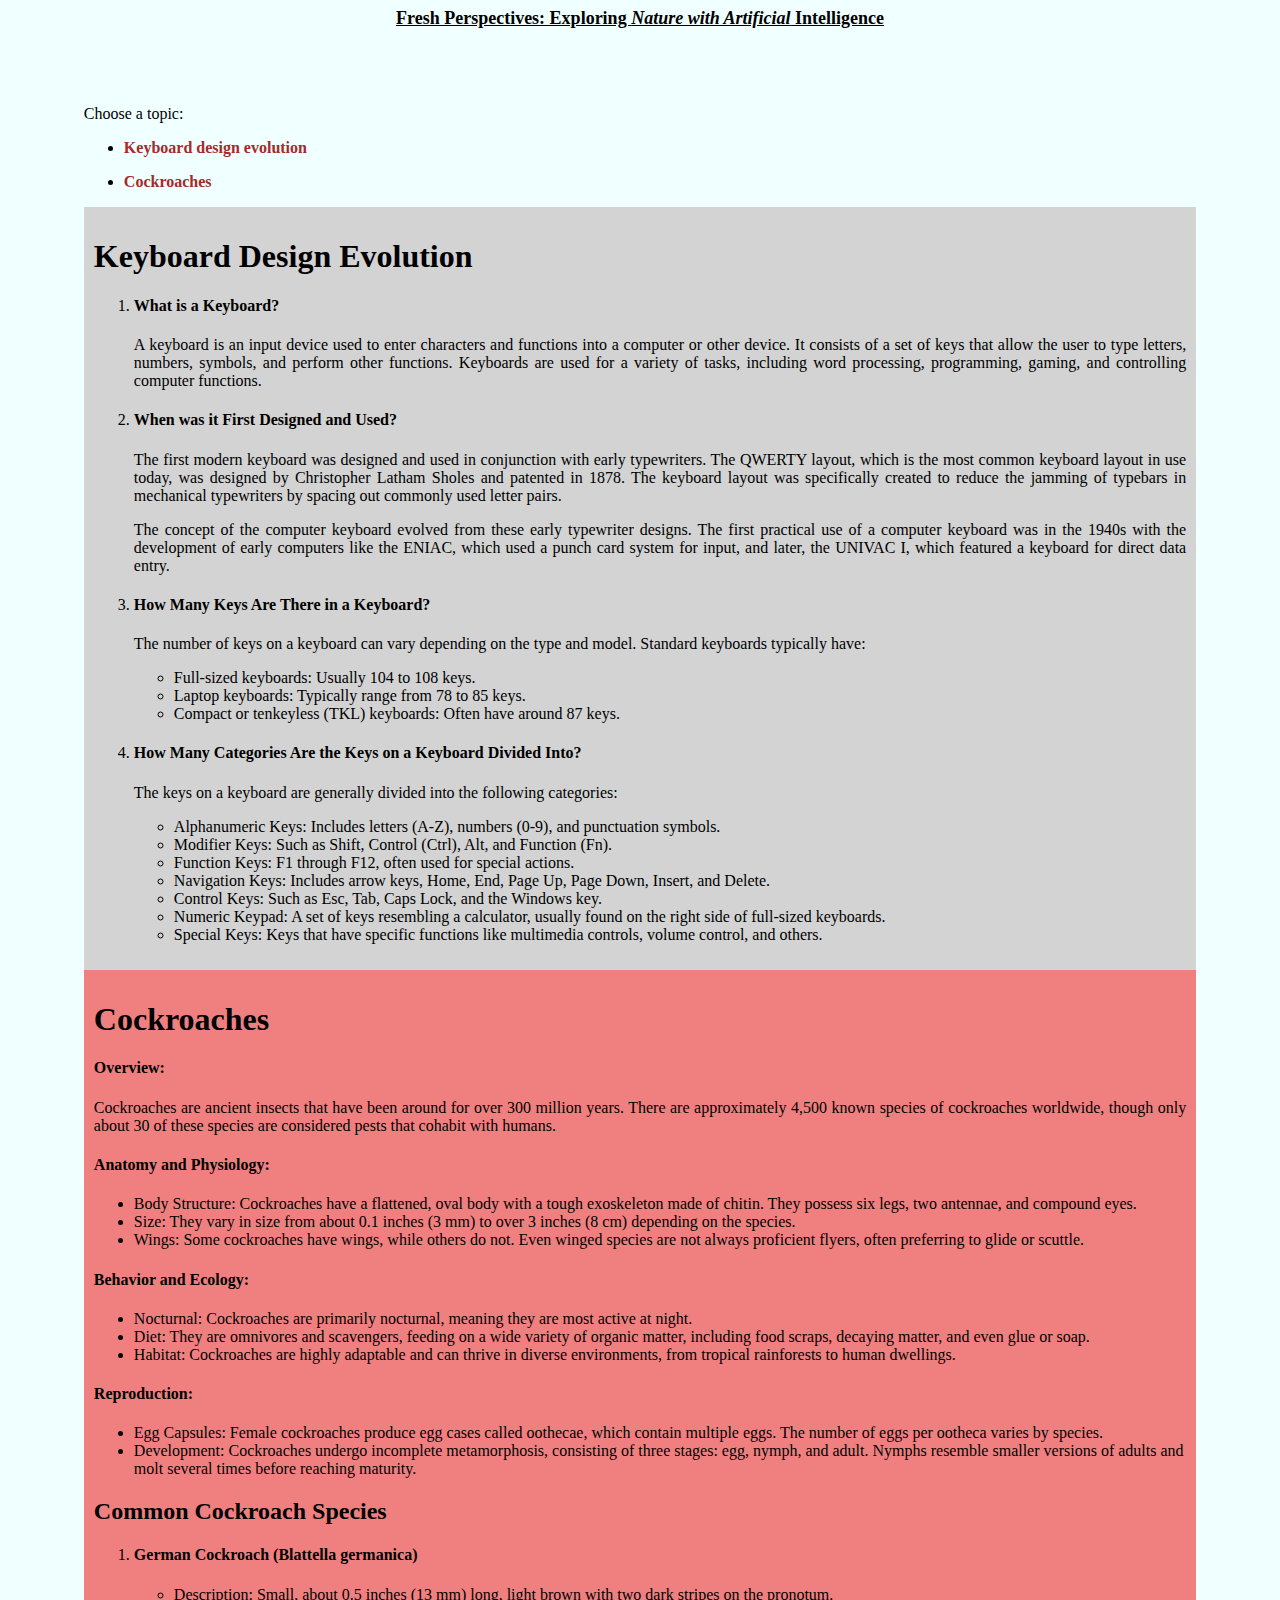
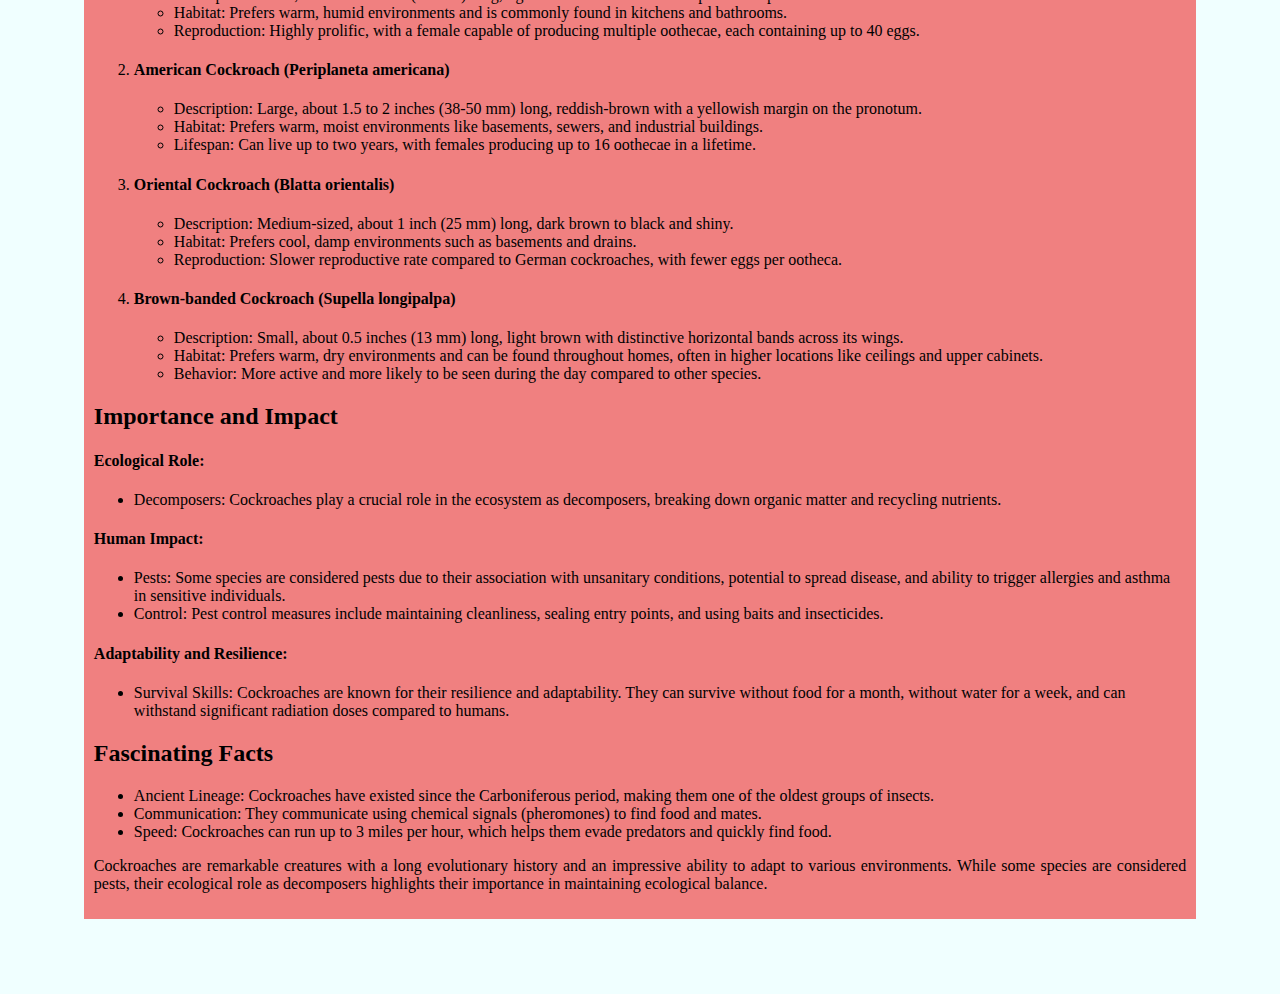
==== fresh-perspectives/index.html @ 25645f89 "files" ====
<!DOCTYPE html>
<html lang="en">
<head>
    <meta charset="UTF-8">
    <meta name="viewport" content="width=device-width, initial-scale=1.0">
    <link rel="stylesheet" href="css/style.css">
    <title>Fresh Perspectives</title>
</head>
<body>
    <div>
        <header>Fresh Perspectives: Exploring <i>Nature with Artificial</i> Intelligence</header>
    </div>
    <div>
        <main id="home">
            <head>Choose a topic:</head>
            <section id="catalog">
                <ul>
                    <li><p><a href="#keyb">Keyboard design evolution</a></p></li>
                    <li><p><a href="#cockroache">Cockroaches</a></p></li>
                </ul>
            </section>
            <section id="topics">
                <article id="keyb">
                    <h1>Keyboard Design Evolution</h1>
                    <p>
                        <ol>
                            <li>
                                <h4>What is a Keyboard?</h4>
                                <p>A keyboard is an input device used to enter characters and functions into a computer or other device. It consists of a set of keys that allow the user to type letters, numbers, symbols, and perform other functions. Keyboards are used for a variety of tasks, including word processing, programming, gaming, and controlling computer functions.</p>
                            </li>
                            <li>
                                <h4>When was it First Designed and Used?</h4>
                                <p>The first modern keyboard was designed and used in conjunction with early typewriters. The QWERTY layout, which is the most common keyboard layout in use today, was designed by Christopher Latham Sholes and patented in 1878. The keyboard layout was specifically created to reduce the jamming of typebars in mechanical typewriters by spacing out commonly used letter pairs.</p>

                                <p>The concept of the computer keyboard evolved from these early typewriter designs. The first practical use of a computer keyboard was in the 1940s with the development of early computers like the ENIAC, which used a punch card system for input, and later, the UNIVAC I, which featured a keyboard for direct data entry.</p>
                            </li>
                            <li>
                                <h4>How Many Keys Are There in a Keyboard?</h4>
                                <p>The number of keys on a keyboard can vary depending on the type and model. Standard keyboards typically have:
                                    <ul>
                                        <li>Full-sized keyboards: Usually 104 to 108 keys.</li>
                                        <li>Laptop keyboards: Typically range from 78 to 85 keys.</li>
                                        <li>Compact or tenkeyless (TKL) keyboards: Often have around 87 keys.</li>
                                    </ul>
                                </p>
                            </li>
                            <li>
                                <h4>How Many Categories Are the Keys on a Keyboard Divided Into?</h4>
                                <p>The keys on a keyboard are generally divided into the following categories:
                                    <ul>
                                        <li>Alphanumeric Keys: Includes letters (A-Z), numbers (0-9), and punctuation symbols.</li>
                                        <li>Modifier Keys: Such as Shift, Control (Ctrl), Alt, and Function (Fn).</li>
                                        <li>Function Keys: F1 through F12, often used for special actions.</li>
                                        <li>Navigation Keys: Includes arrow keys, Home, End, Page Up, Page Down, Insert, and Delete.</li>
                                        <li>Control Keys: Such as Esc, Tab, Caps Lock, and the Windows key.</li>
                                        <li>Numeric Keypad: A set of keys resembling a calculator, usually found on the right side of full-sized keyboards.</li>
                                        <li>Special Keys: Keys that have specific functions like multimedia controls, volume control, and others.</li>
                                    </ul>
                                </p>

                            </li>
                        </ol>
                    </p>
                    <p></p>
                </article>
                <article id="cockroache">
                    <h1>Cockroaches</h1>
                    <h4>Overview:</h4>
                    <p>Cockroaches are ancient insects that have been around for over 300 million years. There are approximately 4,500 known species of cockroaches worldwide, though only about 30 of these species are considered pests that cohabit with humans.</p>
                    <h4>Anatomy and Physiology:</h4>
                    <p>
                        <ul>
                            <li>Body Structure: Cockroaches have a flattened, oval body with a tough exoskeleton made of chitin. They possess six legs, two antennae, and compound eyes.</li>
                            <li>Size: They vary in size from about 0.1 inches (3 mm) to over 3 inches (8 cm) depending on the species.</li>
                            <li>Wings: Some cockroaches have wings, while others do not. Even winged species are not always proficient flyers,  often preferring to glide or scuttle.</li>
                        </ul>
                    </p>
                    <h4>Behavior and Ecology:</h4>
                    <p>
                        <ul>
                            <li>Nocturnal: Cockroaches are primarily nocturnal, meaning they are most active at night.</li>
                            <li>Diet: They are omnivores and scavengers, feeding on a wide variety of organic matter, including food scraps, decaying matter, and even glue or soap.</li>
                            <li>Habitat: Cockroaches are highly adaptable and can thrive in diverse environments, from tropical rainforests to human dwellings.</li>
                        </ul>
                    </p>
                    <h4>Reproduction:</h4>
                    <p>
                        <ul>
                            <li>Egg Capsules: Female cockroaches produce egg cases called oothecae, which contain multiple eggs. The number of eggs per ootheca varies by species.</li>
                            <li>Development: Cockroaches undergo incomplete metamorphosis, consisting of three stages: egg, nymph, and adult. Nymphs resemble smaller versions of adults and molt several times before reaching maturity.</li>
                        </ul>
                    </p>
                    <h2>Common Cockroach Species</h2>
                    <p>
                        <ol>
                            <li>
                                <h4>German Cockroach (Blattella germanica)</h4>
                                <p>
                                    <ul>
                                        <li>Description: Small, about 0.5 inches (13 mm) long, light brown with two dark stripes on the pronotum.</li>
                                        <li>Habitat: Prefers warm, humid environments and is commonly found in kitchens and bathrooms.</li>
                                        <li>Reproduction: Highly prolific, with a female capable of producing multiple oothecae, each containing up to 40 eggs.</li>
                                    </ul>
                                </p>
                            </li>
                            <li>
                                <h4>American Cockroach (Periplaneta americana)</h4>
                                <p>
                                    <ul>
                                        <li>Description: Large, about 1.5 to 2 inches (38-50 mm) long, reddish-brown with a yellowish margin on the pronotum.</li>
                                        <li>Habitat: Prefers warm, moist environments like basements, sewers, and industrial buildings.</li>
                                        <li>Lifespan: Can live up to two years, with females producing up to 16 oothecae in a lifetime.</li>
                                    </ul>
                                </p>
                            </li>
                            <li>
                                <h4>Oriental Cockroach (Blatta orientalis)</h4>
                                <p>
                                    <ul>
                                        <li>Description: Medium-sized, about 1 inch (25 mm) long, dark brown to black and shiny.</li>
                                        <li>Habitat: Prefers cool, damp environments such as basements and drains.</li>
                                        <li>Reproduction: Slower reproductive rate compared to German cockroaches, with fewer eggs per ootheca.</li>
                                    </ul>
                                </p>
                            </li>
                            <li>
                                <h4>Brown-banded Cockroach (Supella longipalpa)</h4>
                                <p>
                                    <ul>
                                        <li>Description: Small, about 0.5 inches (13 mm) long, light brown with distinctive horizontal bands across its wings.</li>
                                        <li>Habitat: Prefers warm, dry environments and can be found throughout homes, often in higher locations like ceilings and upper cabinets.</li>
                                        <li>Behavior: More active and more likely to be seen during the day compared to other species.</li>
                                    </ul>
                                </p>
                            </li>
                        </ol>
                    </p>
                    <h2>Importance and Impact</h2>
                    <p>
                        <h4>Ecological Role:</h4>
                        <ul>
                            <li>Decomposers: Cockroaches play a crucial role in the ecosystem as decomposers, breaking down organic matter and recycling nutrients.</li>
                        </ul>
                        <h4>Human Impact:</h4>
                        <ul>
                            <li>Pests: Some species are considered pests due to their association with unsanitary conditions, potential to spread disease, and ability to trigger allergies and asthma in sensitive individuals.</li>
                            <li>Control: Pest control measures include maintaining cleanliness, sealing entry points, and using baits and insecticides.</li>
                        </ul>
                        <h4>Adaptability and Resilience:</h4>
                        <ul>
                            <li>Survival Skills: Cockroaches are known for their resilience and adaptability. They can survive without food for a month, without water for a week, and can withstand significant radiation doses compared to humans.</li>
                        </ul>
                    </p>
                    <h2>Fascinating Facts</h2>
                    <p>
                        <ul>
                            <li>Ancient Lineage: Cockroaches have existed since the Carboniferous period, making them one of the oldest groups of insects.</li>
                            <li>Communication: They communicate using chemical signals (pheromones) to find food and mates.</li>
                            <li>Speed: Cockroaches can run up to 3 miles per hour, which helps them evade predators and quickly find food.</li>
                        </ul>
                    </p>
                    <p>Cockroaches are remarkable creatures with a long evolutionary history and an impressive ability to adapt to various environments. While some species are considered pests, their ecological role as decomposers highlights their importance in maintaining ecological balance.</p>
                </article>
                <!-- <article id="cAmerican">
                    <h1>American Cockroaches</h1>
                    <p>
                        <ul></ul>
                    </p>
                    <p></p>
                    <div id="cAmericanImg">
                        <div class="images">
                            <figure></figure>
                            <figure></figure>
                        </div>
                        <div class="images">
                            <figure></figure>
                            <figure></figure>
                        </div>
                        <div class="images">
                            <figure></figure>
                            <figure></figure>
                        </div>
                        <div class="images">
                            <figure></figure>
                            <figure></figure>
                        </div>
                    </div>
                    <p></p>
                </article>
                <article id="cVariant">
                    <h1>Hypothetical Cockroaches</h1>
                    <p>
                        <ul></ul>
                    </p>
                    <p></p>
                    <div id="cVariantImg">
                        <div class="images">
                            <figure></figure>
                            <figure></figure>
                        </div>
                        <div class="images">
                            <figure></figure>
                            <figure></figure>
                        </div>
                        <div class="images">
                            <figure></figure>
                            <figure></figure>
                        </div>
                        <div class="images">
                            <figure></figure>
                            <figure></figure>
                        </div>
                    </div>
                    <p></p>
                </article> -->
            </section>
        </main>
    </div>
    <div>
        <footer></footer>
    </div>
</body>
</html>
---- fresh-perspectives/css/style.css ----
body{
    background-color: azure;
}
div{
    /* background-color: coral;
    border-color: violet; */
    border-width: 25px;
}
header{
    /* background-color: blueviolet;
    border-color: chocolate; */
    border-width: 25px;
    font-size: large;
    font-weight: bolder;
    text-align: center;
    text-decoration: underline;
}
main{
    /* background-color:wheat;
    border-color: steelblue; */
    border-width: 25px;
    margin: 6%;
}
section{
    /* background-color: burlywood;
    border-color: orange; */
    border-width: 25px;
}
article{
    /* background-color: chartreuse;
    border-color: snow; */
    border-width: 25px;
    padding: 10px;
}
figure{
    /* background-color:yellow;
    border-color: slategray; */
    border-width: 25px;
}
p{
    /* background-color: aqua;
    border-color: salmon; */
    border-width: 25px;
    text-align: justify;
}
a{
    text-decoration: none;
    color:brown;
    font-weight: bold;
}

#keyb{
    background-color: lightgray;
    

}
#cockroache{
    background-color: lightcoral;

}
footer{
    /* background-color: yellowgreen;
    border-color: darkolivegreen; */
    border-width: 25px;
}
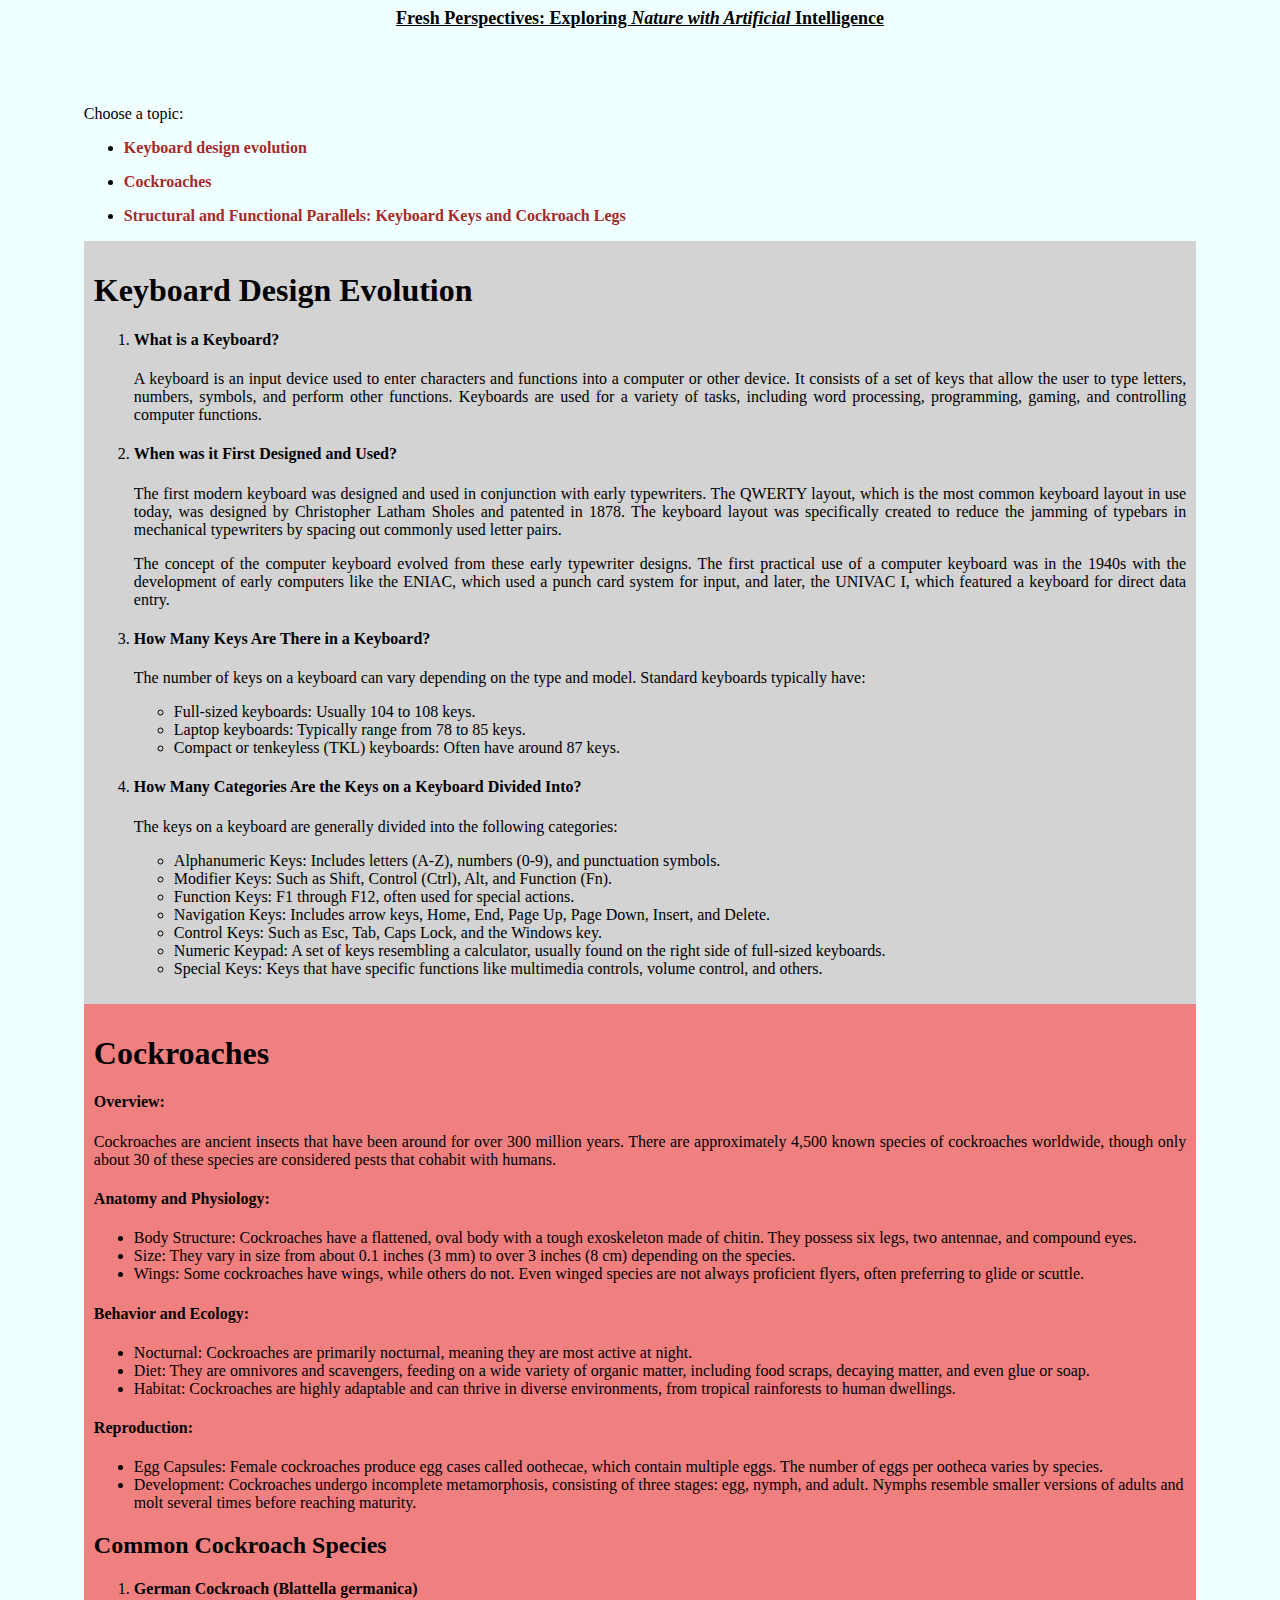
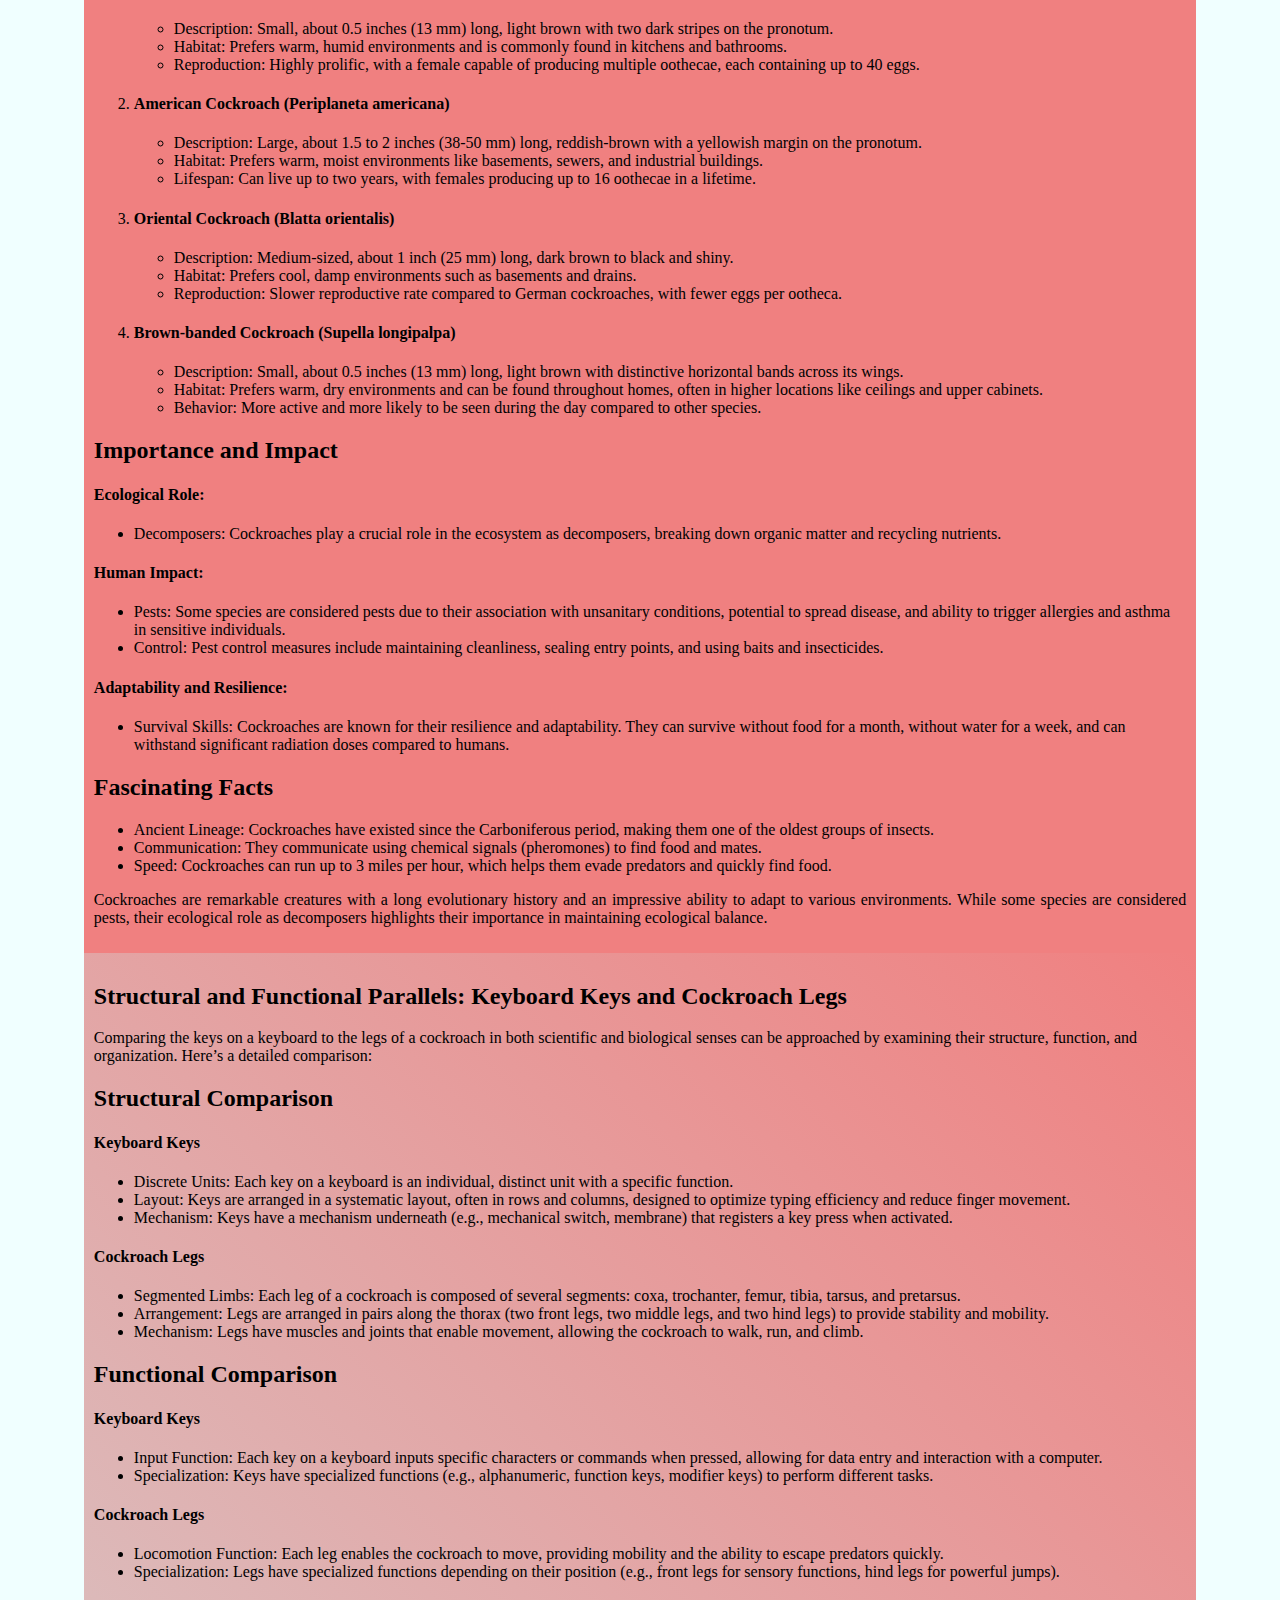
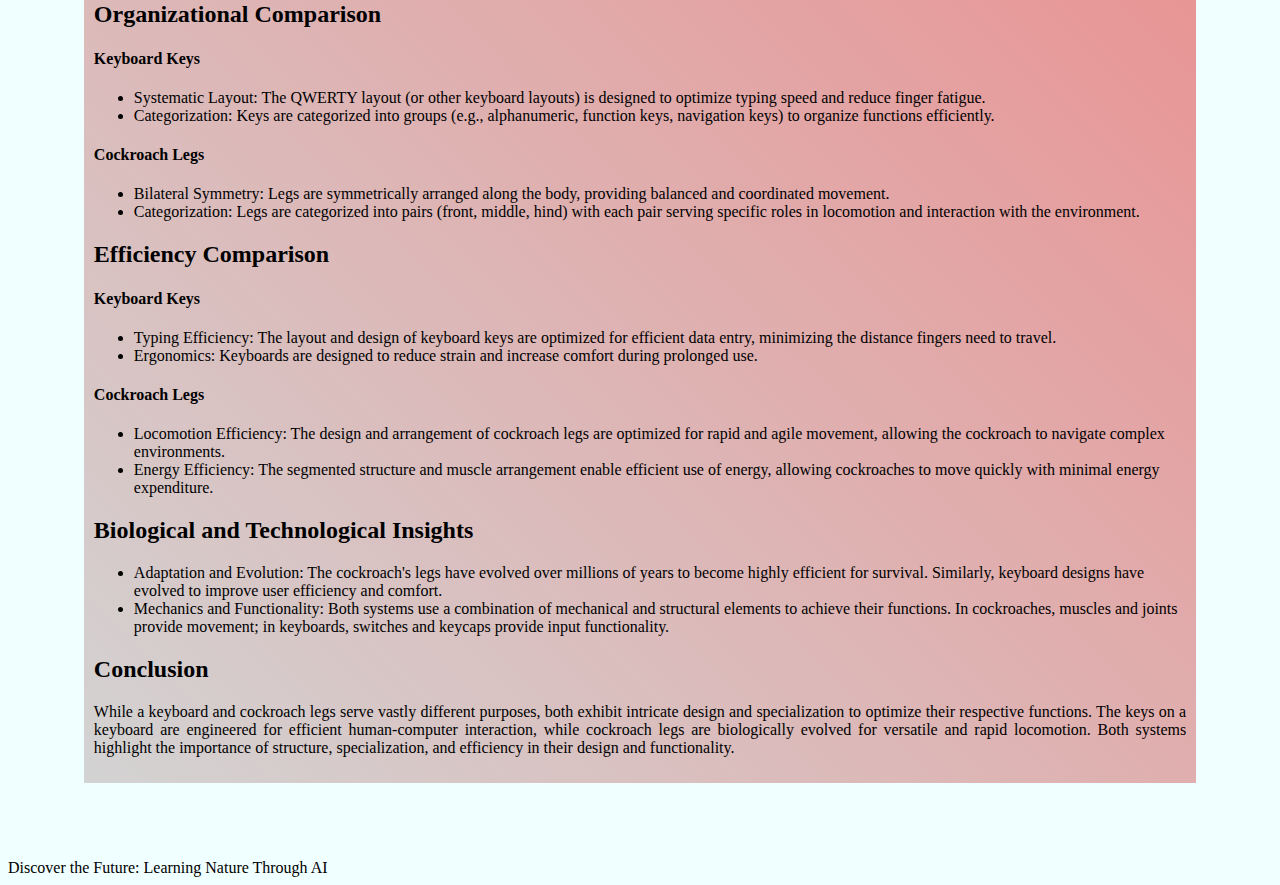
==== commit 9900e79a: "changed content" ====
--- a/fresh-perspectives/index.html
+++ b/fresh-perspectives/index.html
@@ -17,6 +17,7 @@
                 <ul>
                     <li><p><a href="#keyb">Keyboard design evolution</a></p></li>
                     <li><p><a href="#cockroache">Cockroaches</a></p></li>
+                    <li><p><a href="#ckCompare">Structural and Functional Parallels: Keyboard Keys and Cockroach Legs</a></p></li>
                 </ul>
             </section>
             <section id="topics">
@@ -161,6 +162,87 @@
                     </p>
                     <p>Cockroaches are remarkable creatures with a long evolutionary history and an impressive ability to adapt to various environments. While some species are considered pests, their ecological role as decomposers highlights their importance in maintaining ecological balance.</p>
                 </article>
+                <article id="ckCompare">
+                    <h2>Structural and Functional Parallels: Keyboard Keys and Cockroach Legs</h2>
+                    Comparing the keys on a keyboard to the legs of a cockroach in both scientific and biological senses can be approached by examining their structure, function, and organization. Here’s a detailed comparison:
+                    
+                    <h2>Structural Comparison</h2>
+                    <h4>Keyboard Keys</h4>
+                    <p>
+                        <ul>
+                            <li>Discrete Units: Each key on a keyboard is an individual, distinct unit with a specific function.</li>
+                            <li>Layout: Keys are arranged in a systematic layout, often in rows and columns, designed to optimize typing efficiency and reduce finger movement.</li>
+                            <li>Mechanism: Keys have a mechanism underneath (e.g., mechanical switch, membrane) that registers a key press when activated.</li>
+                        </ul>
+                    </p>
+                    <h4>Cockroach Legs</h4>
+                    <p>
+                        <ul>
+                            <li>Segmented Limbs: Each leg of a cockroach is composed of several segments: coxa, trochanter, femur, tibia, tarsus, and pretarsus.</li>
+                            <li>Arrangement: Legs are arranged in pairs along the thorax (two front legs, two middle legs, and two hind legs) to provide stability and mobility.</li>
+                            <li>Mechanism: Legs have muscles and joints that enable movement, allowing the cockroach to walk, run, and climb.</li>
+                        </ul>
+                    </p>
+
+                    <h2>Functional Comparison</h2>
+                    <h4>Keyboard Keys</h4>
+                    <p>
+                        <ul>
+                            <li>Input Function: Each key on a keyboard inputs specific characters or commands when pressed, allowing for data entry and interaction with a computer.</li>
+                            <li>Specialization: Keys have specialized functions (e.g., alphanumeric, function keys, modifier keys) to perform different tasks.</li>
+                        </ul>
+                    </p>
+                    <h4>Cockroach Legs</h4>
+                    <p>
+                        <ul>
+                            <li>Locomotion Function: Each leg enables the cockroach to move, providing mobility and the ability to escape predators quickly.</li>
+                            <li>Specialization: Legs have specialized functions depending on their position (e.g., front legs for sensory functions, hind legs for powerful jumps).</li>
+                        </ul>
+                    </p>
+                    
+                    <h2>Organizational Comparison</h2>
+                    <h4>Keyboard Keys</h4>
+                    <p>
+                        <ul>
+                            <li>Systematic Layout: The QWERTY layout (or other keyboard layouts) is designed to optimize typing speed and reduce finger fatigue.</li>
+                            <li>Categorization: Keys are categorized into groups (e.g., alphanumeric, function keys, navigation keys) to organize functions efficiently.</li>
+                        </ul>    
+                    </p>
+                    <h4>Cockroach Legs</h4>
+                    <p>
+                        <ul>
+                            <li>Bilateral Symmetry: Legs are symmetrically arranged along the body, providing balanced and coordinated movement.</li>
+                            <li>Categorization: Legs are categorized into pairs (front, middle, hind) with each pair serving specific roles in locomotion and interaction with the environment.</li>
+                        </ul>
+                    </p>
+
+                    <h2>Efficiency Comparison</h2>
+                    <h4>Keyboard Keys</h4>
+                    <p>
+                        <ul>
+                            <li>Typing Efficiency: The layout and design of keyboard keys are optimized for efficient data entry, minimizing the distance fingers need to travel.</li>
+                            <li>Ergonomics: Keyboards are designed to reduce strain and increase comfort during prolonged use.</li>    
+                        </ul>
+                    </p>
+                    <h4>Cockroach Legs</h4>
+                    <p>
+                        <ul>
+                            <li>Locomotion Efficiency: The design and arrangement of cockroach legs are optimized for rapid and agile movement, allowing the cockroach to navigate complex environments.</li>
+                            <li>Energy Efficiency: The segmented structure and muscle arrangement enable efficient use of energy, allowing cockroaches to move quickly with minimal energy expenditure.</li>
+                        </ul>
+                    </p>
+
+                    <h2>Biological and Technological Insights</h2>
+                    <p>
+                        <ul>
+                            <li>Adaptation and Evolution: The cockroach's legs have evolved over millions of years to become highly efficient for survival. Similarly, keyboard designs have evolved to improve user efficiency and comfort.</li>
+                            <li>Mechanics and Functionality: Both systems use a combination of mechanical and structural elements to achieve their functions. In cockroaches, muscles and joints provide movement; in keyboards, switches and keycaps provide input functionality.</li>
+                        </ul>
+                    </p>
+
+                    <h2>Conclusion</h2>
+                    <p>While a keyboard and cockroach legs serve vastly different purposes, both exhibit intricate design and specialization to optimize their respective functions. The keys on a keyboard are engineered for efficient human-computer interaction, while cockroach legs are biologically evolved for versatile and rapid locomotion. Both systems highlight the importance of structure, specialization, and efficiency in their design and functionality.</p>
+                </article>
                 <!-- <article id="cAmerican">
                     <h1>American Cockroaches</h1>
                     <p>
@@ -217,7 +299,7 @@
         </main>
     </div>
     <div>
-        <footer></footer>
+        <footer>Discover the Future: Learning Nature Through AI</footer>
     </div>
 </body>
 </html>--- a/fresh-perspectives/css/style.css
+++ b/fresh-perspectives/css/style.css
@@ -58,6 +58,9 @@
     background-color: lightcoral;
 
 }
+#ckCompare{
+    background: linear-gradient(45deg, lightgray, lightcoral);
+}
 footer{
     /* background-color: yellowgreen;
     border-color: darkolivegreen; */
